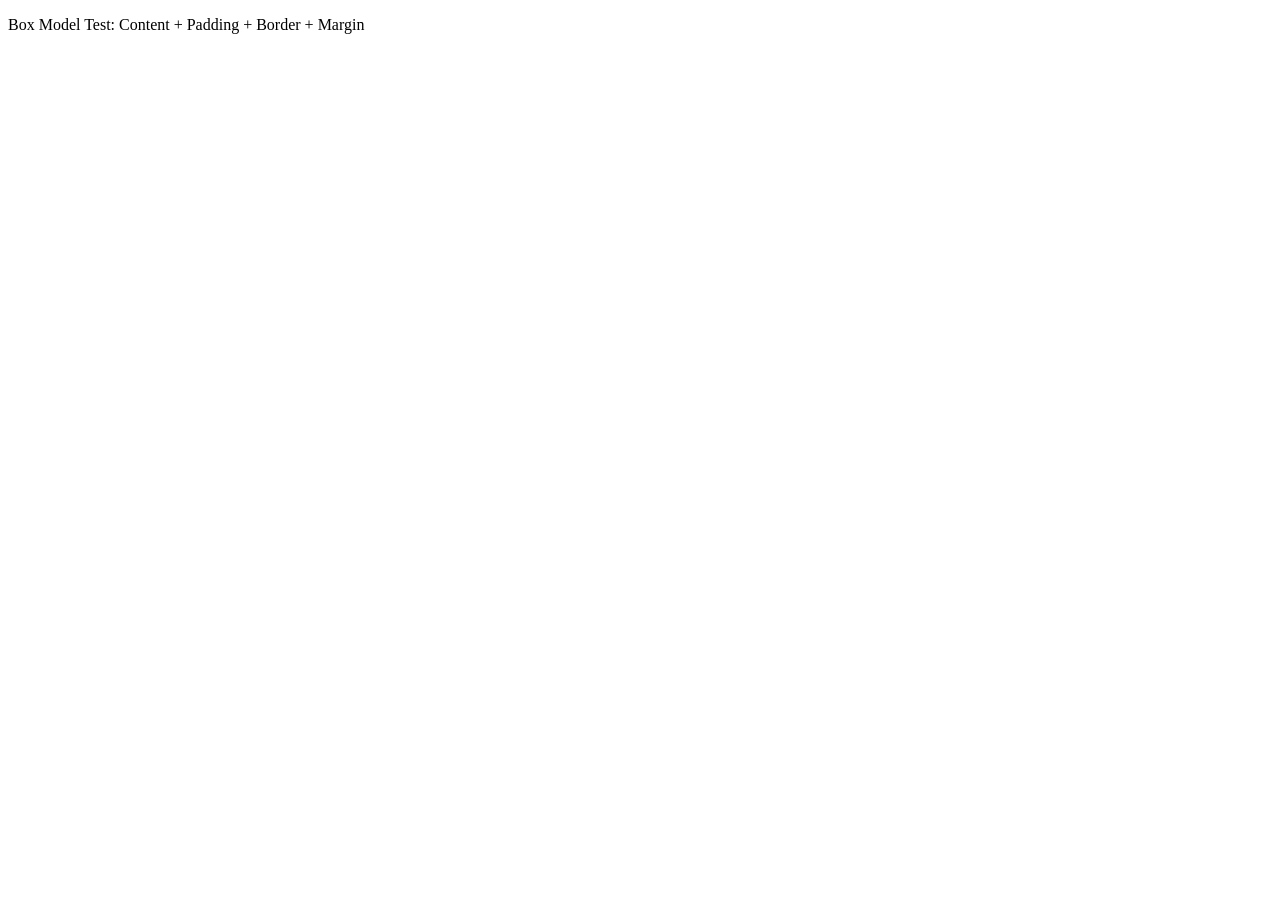
==== Assignment5/index.html @ 0c873ae3 "commit1" ====
<!DOCTYPE html>
<html lang="en">
<head>
  <meta charset="UTF-8">
  <title>Week 6 - Task 6.1</title>
  <link rel="stylesheet" href="style.css">
</head>
<body>
  <div class="box-demo">
    <p>Box Model Test: Content + Padding + Border + Margin</p>
  </div>
</body>
</html>
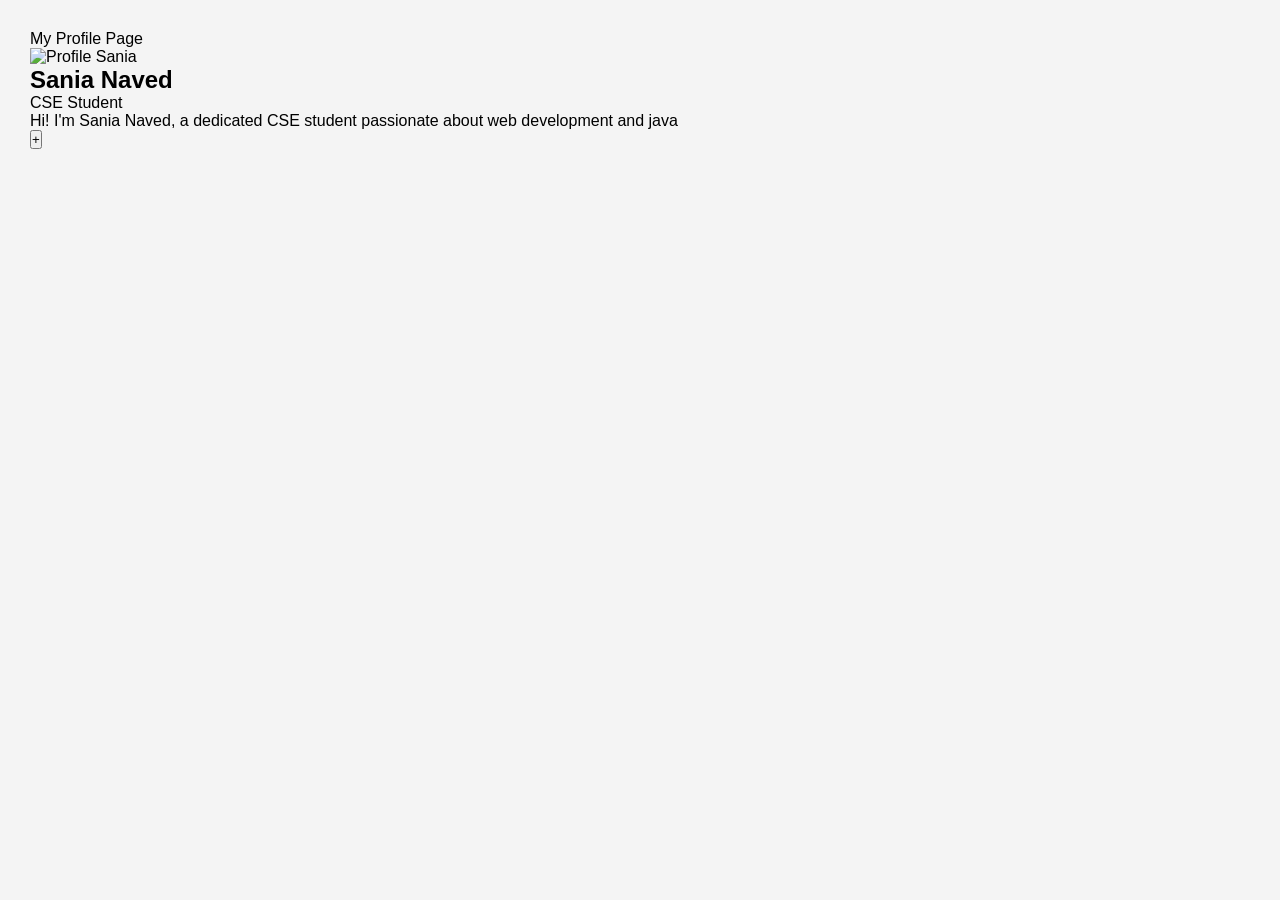
==== commit 6d1d63c6: "updating" ====
--- a/Assignment5/index.html
+++ b/Assignment5/index.html
@@ -1,13 +1,34 @@
- <!DOCTYPE html>
+<!DOCTYPE html>
 <html lang="en">
 <head>
   <meta charset="UTF-8">
-  <title>Week 6 - Task 6.1</title>
+  <meta name="viewport" content="width=device-width, initial-scale=1.0">
+  <title>Lab 6 - Profile Card Assignment</title>
   <link rel="stylesheet" href="style.css">
 </head>
 <body>
-  <div class="box-demo">
-    <p>Box Model Test: Content + Padding + Border + Margin</p>
-  </div>
+
+  <header class="app-header">
+    <div class="app-header__title">My Profile Page</div>
+  </header>
+
+  <main class="profile-container">
+    
+    <article class="profile-card profile-card--blue">
+      <img src="https://images.unsplash.com/photo-1534528741775-53994a69daeb?w=150" alt="Profile Sania" class="profile-card__avatar">
+      <h2 class="profile-card__name">Sania Naved</h2>
+      <p class="profile-card__role">CSE Student</p>
+      
+      <div class="profile-card__bio">
+        <p>Hi! I'm Sania Naved, a dedicated CSE student passionate about web development and java</p>
+        
+      </div>
+    </article>
+
+
+  </main>
+
+  <button class="fab-button" aria-label="Add item">+</button>
+
 </body>
 </html>
--- a/Assignment5/style.css
+++ b/Assignment5/style.css
@@ -0,0 +1,21 @@
+
+* {
+  box-sizing: border-box;
+  margin: 0;
+  padding: 0;
+}
+
+body {
+  font-family: sans-serif;
+  padding: 30px;
+  background-color: #f4f4f4;
+}
+
+
+.box-demo {
+  width: 300px;
+  padding: 20px;            
+  border: 4px solid black;   
+  margin: 25px auto;        
+  background-color: white;
+}
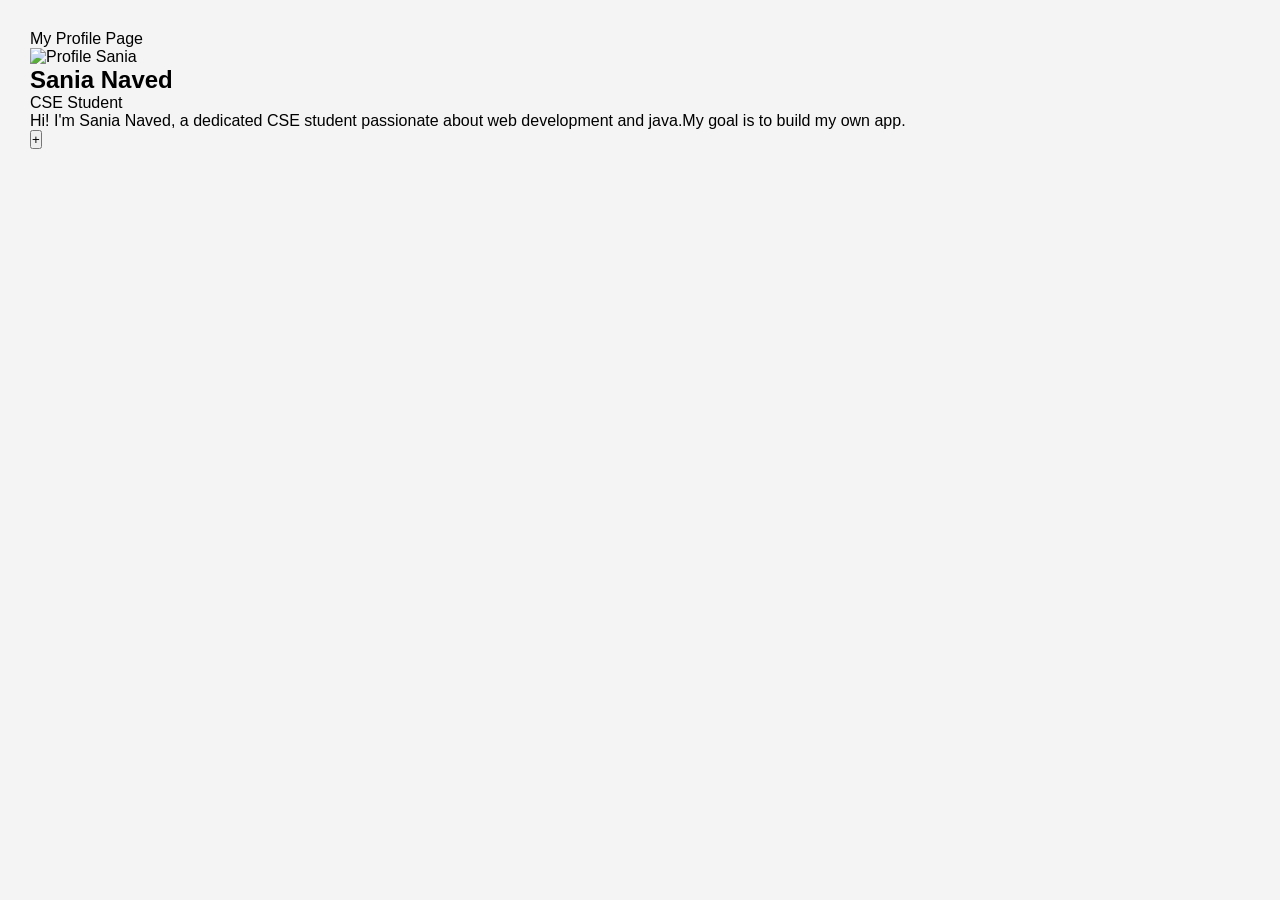
==== commit 8a5a8ca5: "edits" ====
--- a/Assignment5/index.html
+++ b/Assignment5/index.html
@@ -20,7 +20,7 @@
       <p class="profile-card__role">CSE Student</p>
       
       <div class="profile-card__bio">
-        <p>Hi! I'm Sania Naved, a dedicated CSE student passionate about web development and java</p>
+        <p>Hi! I'm Sania Naved, a dedicated CSE student passionate about web development and java.My goal is to build my own app.</p>
         
       </div>
     </article>
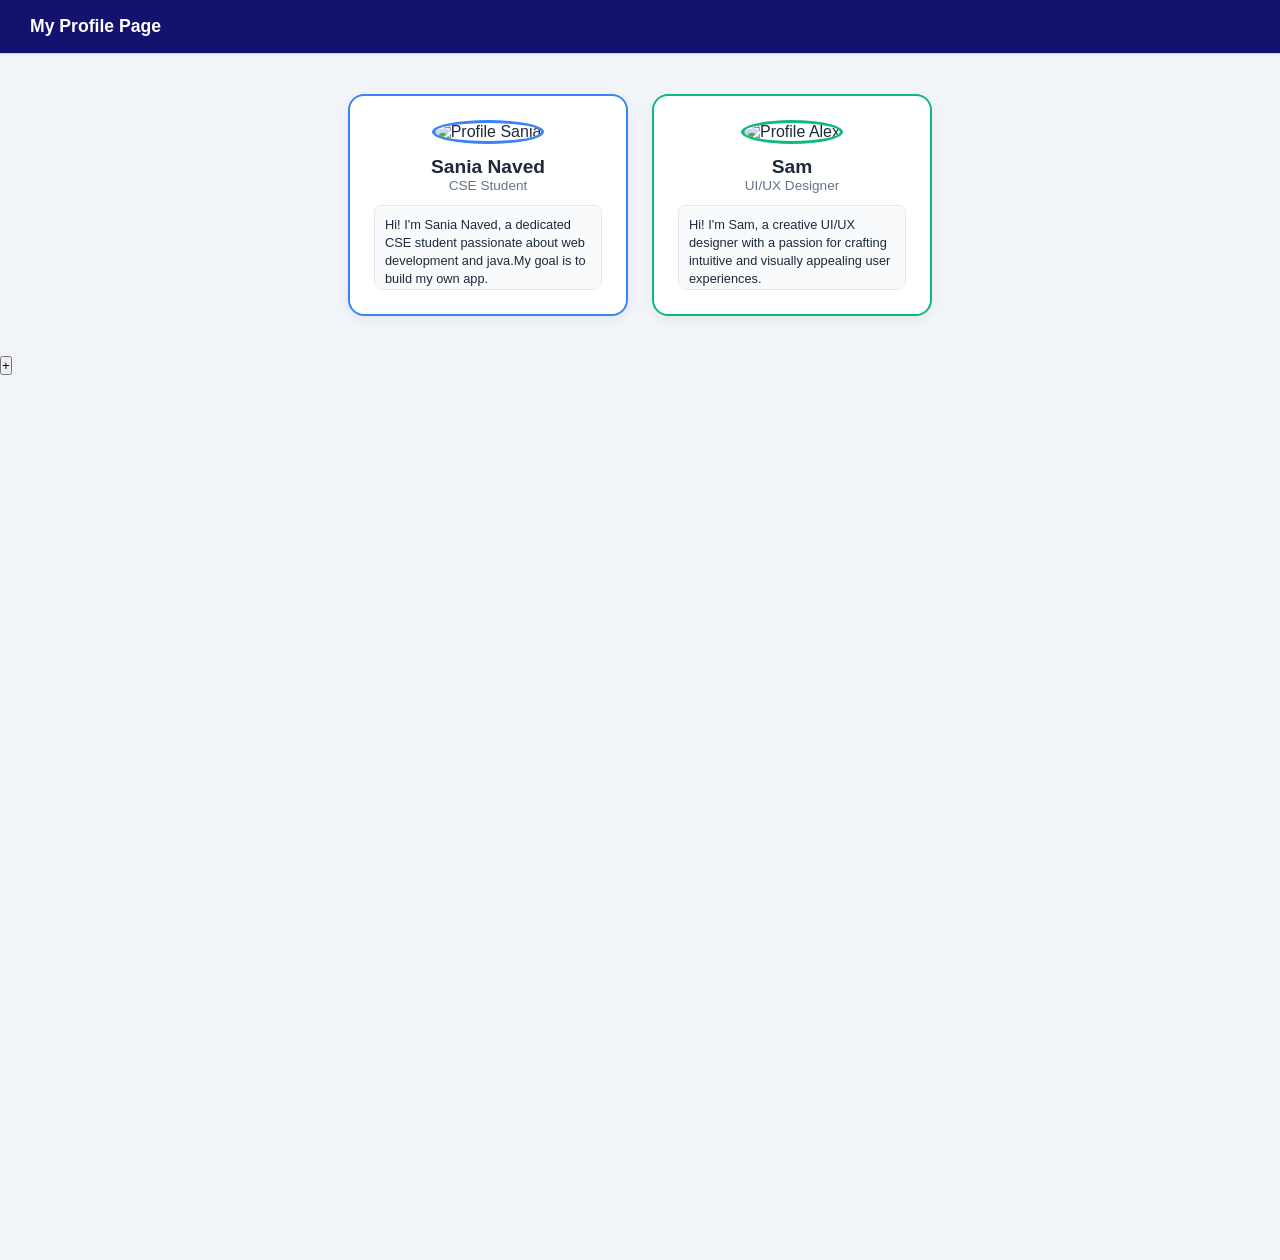
==== commit da5b9d52: "edits" ====
--- a/Assignment5/index.html
+++ b/Assignment5/index.html
@@ -26,6 +26,19 @@
     </article>
 
 
+
+    <article class="profile-card profile-card--green">
+      <img src="https://images.unsplash.com/photo-1506794778202-cad84cf45f1d?w=150" alt="Profile Alex" class="profile-card__avatar">
+      <h2 class="profile-card__name">Sam</h2>
+      <p class="profile-card__role">UI/UX Designer</p>
+      
+      <div class="profile-card__bio">
+        <p>Hi! I'm Sam, a creative UI/UX designer with a passion for crafting intuitive and visually appealing user experiences.</p>
+        
+      </div>
+    </article>
+
+
   </main>
 
   <button class="fab-button" aria-label="Add item">+</button>
--- a/Assignment5/style.css
+++ b/Assignment5/style.css
@@ -1,5 +1,7 @@
 
-* {
+*,
+*::before,
+*::after {
   box-sizing: border-box;
   margin: 0;
   padding: 0;
@@ -7,15 +9,115 @@
 
 body {
   font-family: sans-serif;
-  padding: 30px;
-  background-color: #f4f4f4;
+  background-color: #f1f5f9;
+  color: #1e293b;
+  min-height: 140vh;
 }
 
 
-.box-demo {
-  width: 300px;
-  padding: 20px;            
-  border: 4px solid black;   
-  margin: 25px auto;        
-  background-color: white;
-}+.app-header {
+  position: sticky;
+  top: 0;
+  z-index: 10;
+  background-color: rgb(19, 19, 111);
+  color:white;
+  padding: 16px 30px;
+  border-bottom: 1px solid #cbd5e1;
+}
+
+.app-header__title {
+  font-size: 1.1rem;
+  font-weight: 700;
+}
+
+
+.profile-container {
+  display: flex;
+  flex-wrap: wrap;
+  gap: 24px;
+  justify-content: center;
+  padding: 40px 20px;
+}
+
+
+.profile-card {
+  width: 280px;
+  background-color: #ffffff;
+  border: 2px solid transparent;
+  border-radius: 16px;
+  padding: 24px;
+  text-align: center;
+  box-shadow: 0 4px 12px rgba(0, 0, 0, 0.05);
+}
+
+.profile-card__avatar {
+  width: 96px;
+  height: 96px;
+  border-radius: 50%;
+  object-fit: cover;
+  margin-bottom: 12px;
+}
+
+.profile-card__name {
+  font-size: 1.2rem;
+  font-weight: 600;
+}
+
+.profile-card__role {
+  font-size: 0.85rem;
+  color: #64748b;
+  margin-bottom: 12px;
+}
+
+.profile-card__bio {
+  height: 85px;
+  overflow-y: auto;
+  background-color: #f8fafc;
+  border: 1px solid #e2e8f0;
+  border-radius: 8px;
+  padding: 10px;
+  font-size: 0.8rem;
+  line-height: 1.4;
+  text-align: left;
+}
+
+.profile-card__bio p {
+  margin-bottom: 8px;
+}
+
+.profile-card__bio p:last-child {
+  margin-bottom: 0;
+}
+
+
+.profile-card--blue {
+  border-color: #3b82f6;
+}
+.profile-card--blue .profile-card__avatar {
+  border: 3px solid #3b82f6;
+}
+.profile-card--green {
+  border-color: #10b981;
+}
+.profile-card--green .profile-card__avatar {
+  border: 3px solid #10b981;
+
+
+
+
+
+.fab-button {
+  position: fixed;
+  bottom: 24px;
+  right: 24px;
+  z-index: 20;
+  width: 56px;
+  height: 56px;
+  border-radius: 50%;
+  border: none;
+  background-color: yellow;
+  color: black;
+  font-size: 30px;
+  cursor: pointer;
+  box-shadow: 0 4px 14px rgba(37, 99, 235, 0.4);
+}
